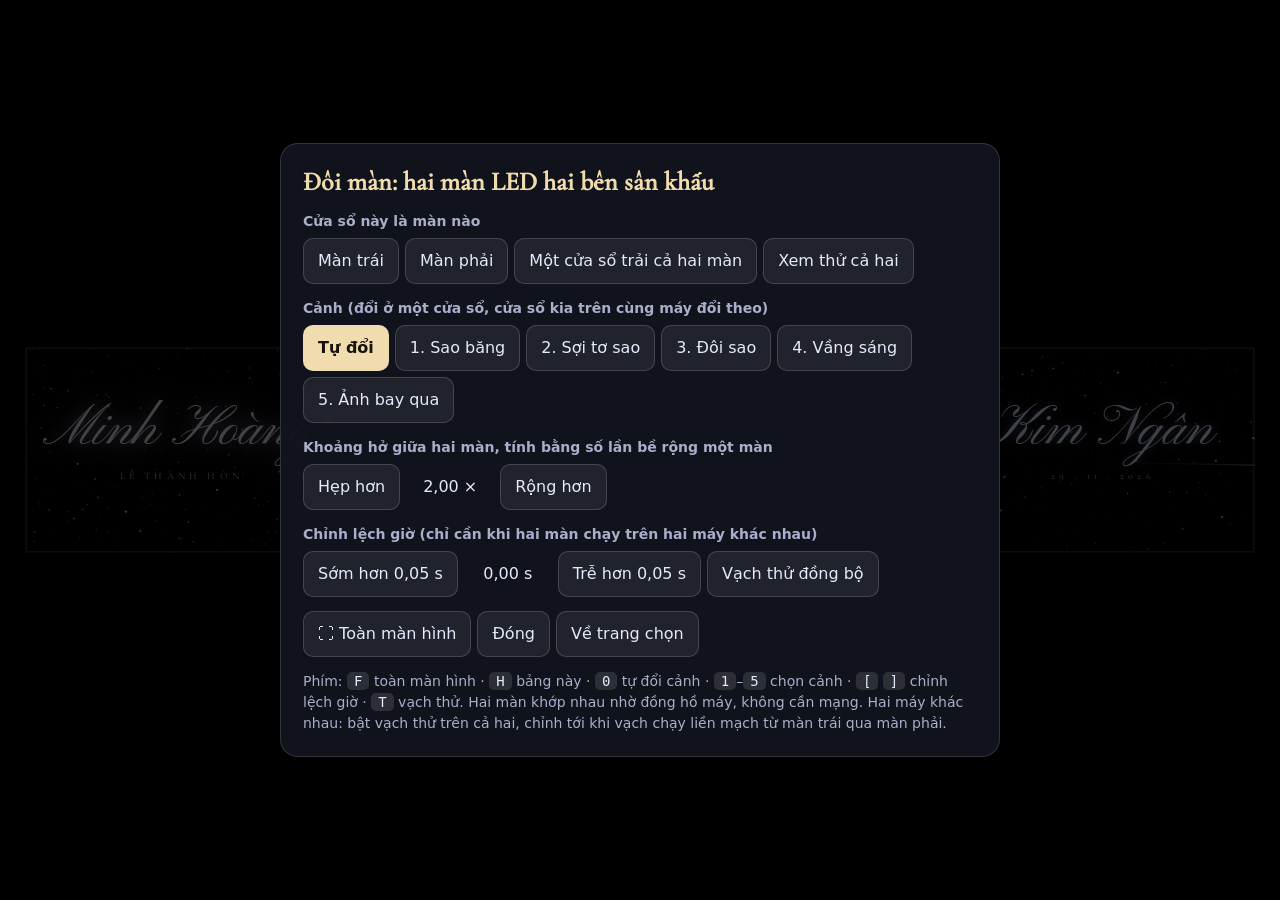
==== doi-man/index.html @ 6554399b "Đôi màn: hai màn LED hai bên sân khấu chiếu chung một trời sao (5 cảnh, khớp theo đồng hồ) Co-Author" ====
<!doctype html>
<html lang="vi">
<head>
<meta charset="utf-8">
<meta name="viewport" content="width=device-width, initial-scale=1, viewport-fit=cover">
<meta name="theme-color" content="#000000">
<meta name="robots" content="noindex, nofollow">
<title>Đôi màn · Minh Hoàng &amp; Kim Ngân</title>
<link rel="stylesheet" href="../sao-roi/fonts/fonts.css">
<style>
  * { box-sizing: border-box; margin: 0; }
  html, body { height: 100%; background: #000; overflow: hidden; }
  body { font: 16px/1.5 system-ui, "Segoe UI", sans-serif; color: #e6e9fb; }
  body.idle { cursor: none; }
  canvas { position: fixed; inset: 0; width: 100%; height: 100%; display: block; }
  #panel { position: fixed; inset: 0; display: none; place-items: center; background: rgba(0, 0, 0, .72); padding: 16px; overflow: auto; }
  body.open #panel { display: grid; }
  .sheet { width: min(720px, 100%); display: grid; gap: 14px; padding: 22px; border-radius: 18px;
    background: rgba(18, 20, 30, .96); border: 1px solid rgba(255, 255, 255, .14); }
  .sheet h1 { font: 600 26px/1.2 "Cormorant Garamond", serif; color: #f0dcae; }
  .sheet h2 { font-size: 14px; font-weight: 600; color: #a9aecb; margin-bottom: 6px; }
  .sheet p { font-size: 14px; color: #a9aecb; }
  .row { display: flex; flex-wrap: wrap; gap: 6px; align-items: center; }
  button, .row a { font: inherit; color: inherit; cursor: pointer; padding: 10px 14px; border-radius: 10px; min-height: 42px; text-decoration: none;
    background: rgba(255, 255, 255, .07); border: 1px solid rgba(255, 255, 255, .16); }
  button:hover, .row a:hover { background: rgba(255, 255, 255, .15); }
  [aria-pressed=true] { background: #f0dcae; color: #17130a; border-color: transparent; font-weight: 600; }
  kbd { padding: 1px 7px; border-radius: 5px; background: rgba(255, 255, 255, .12); color: #e6e9fb; }
  output { min-width: 5.5em; text-align: center; font-variant-numeric: tabular-nums; }
</style>
</head>
<body>
<canvas id="cv"></canvas>

<div id="panel">
  <div class="sheet">
    <h1>Đôi màn: hai màn LED hai bên sân khấu</h1>
    <div><h2>Cửa sổ này là màn nào</h2>
      <div class="row" id="roles">
        <a data-man="trai">Màn trái</a><a data-man="phai">Màn phải</a>
        <a data-man="lien" title="Một cửa sổ trải ngang qua cả hai màn LED">Một cửa sổ trải cả hai màn</a>
        <a data-man="xem">Xem thử cả hai</a>
      </div>
    </div>
    <div><h2>Cảnh (đổi ở một cửa sổ, cửa sổ kia trên cùng máy đổi theo)</h2>
      <div class="row" id="scenes"></div>
    </div>
    <div><h2>Khoảng hở giữa hai màn, tính bằng số lần bề rộng một màn</h2>
      <div class="row"><button data-ho="-0.25">Hẹp hơn</button><output id="hoOut"></output><button data-ho="0.25">Rộng hơn</button></div>
    </div>
    <div><h2>Chỉnh lệch giờ (chỉ cần khi hai màn chạy trên hai máy khác nhau)</h2>
      <div class="row"><button data-off="-50">Sớm hơn 0,05 s</button><output id="offOut"></output><button data-off="50">Trễ hơn 0,05 s</button>
        <button id="testBtn">Vạch thử đồng bộ</button></div>
    </div>
    <div class="row"><button id="fsBtn">⛶ Toàn màn hình</button><button id="closeBtn">Đóng</button><a href="../">Về trang chọn</a></div>
    <p>Phím: <kbd>F</kbd> toàn màn hình · <kbd>H</kbd> bảng này · <kbd>0</kbd> tự đổi cảnh · <kbd>1</kbd>–<kbd>5</kbd> chọn cảnh · <kbd>[</kbd> <kbd>]</kbd> chỉnh lệch giờ · <kbd>T</kbd> vạch thử.
      Hai màn khớp nhau nhờ đồng hồ máy, không cần mạng. Hai máy khác nhau: bật vạch thử trên cả hai, chỉnh tới khi vạch chạy liền mạch từ màn trái qua màn phải.</p>
  </div>
</div>

<script src="../slide-anh/photos.js"></script>
<script src="../slide-anh/skip.js"></script>
<script>
(() => {
  'use strict';
  /* Hai màn LED là hai ô cửa nhìn vào CÙNG một bầu trời. Trục ngang tính bằng bề rộng một màn:
     màn trái chiếm [0, 1], sân khấu che [1, 1 + G], màn phải chiếm [1 + G, 2 + G]. Trục dọc: [0, 1] là chiều cao màn.
     Mọi chuyển động là hàm của giờ đồng hồ (Date.now), không dùng số ngẫu nhiên: hai máy không nối mạng vẫn vẽ cùng một cảnh. */
  const q = new URLSearchParams(location.search);
  const KEY = 'doi-man-v1';
  const st = { canh: 0, off: 0, ho: 2 };
  const read = () => { try { Object.assign(st, JSON.parse(localStorage.getItem(KEY) || '{}')); } catch (e) {} };
  read();
  if (q.has('canh')) st.canh = +q.get('canh') || 0;
  if (q.has('ho')) st.ho = parseFloat(q.get('ho')) || 2;
  if (q.has('lech')) st.off = +q.get('lech') || 0;
  const save = () => { try { localStorage.setItem(KEY, JSON.stringify(st)); } catch (e) {} };
  const MAN = ['trai', 'phai', 'lien', 'xem'].includes(q.get('man')) ? q.get('man') : '';
  const N1 = q.get('ten1') || 'Minh Hoàng', N2 = q.get('ten2') || 'Kim Ngân';
  const DATE = q.get('ngay') || '29 . 11 . 2026', TITLE = q.get('tieude') || 'Lễ Thành Hôn';
  const RATIO = (() => { const m = /^(\d+(?:\.\d+)?)[x:×](\d+(?:\.\d+)?)$/.exec(q.get('ratio') || ''); return m ? m[1] / m[2] : 1.5; })();
  const SCENES = ['Sao băng', 'Sợi tơ sao', 'Đôi sao', 'Vầng sáng', 'Ảnh bay qua'];
  const TURN = 75;                                   // giây mỗi cảnh khi tự đổi

  const cv = document.getElementById('cv'), g = cv.getContext('2d');
  const TAU = Math.PI * 2, clamp = (v, a = 0, b = 1) => Math.max(a, Math.min(b, v));
  const ease = p => p * p * (3 - 2 * p);
  /** Số "ngẫu nhiên" cố định trong [0, 1) theo (n, s): mọi máy ra cùng một giá trị. */
  function h(n, s = 0) {
    let x = Math.imul((n | 0) ^ Math.imul(s + 1, 0x9E3779B1), 0x85EBCA6B);
    x ^= x >>> 13; x = Math.imul(x, 0xC2B2AE35); x ^= x >>> 16;
    return (x >>> 0) / 4294967296;
  }
  let G = st.ho, WD = 2 + G, W = 0, H = 0, vps = [], stars = [], test = q.has('thu');

  function layout() {
    G = clamp(st.ho, 0, 8); WD = 2 + G;
    const d = Math.min(devicePixelRatio || 1, 2);
    W = cv.width = Math.round(innerWidth * d); H = cv.height = Math.round(innerHeight * d);
    if (MAN === 'phai') vps = [{ wx: 1 + G, px: 0, py: 0, pw: W, ph: H }];
    else if (MAN === 'lien') vps = [{ wx: 0, px: 0, py: 0, pw: W / 2, ph: H }, { wx: 1 + G, px: W / 2, py: 0, pw: W / 2, ph: H }];
    else if (MAN === 'xem' || !MAN) {
      const pw = Math.min(W * .96 / WD, H * .8 * RATIO), ph = pw / RATIO, x0 = (W - pw * WD) / 2, py = (H - ph) / 2;
      vps = [{ wx: 0, px: x0, py, pw, ph }, { wx: 1 + G, px: x0 + (1 + G) * pw, py, pw, ph }];
    } else vps = [{ wx: 0, px: 0, py: 0, pw: W, ph: H }];
    for (const v of vps) {
      v.u = Math.min(v.pw, v.ph) / 100; v.left = v.wx === 0; v.tall = v.ph > v.pw * 1.1;
      v.x = x => v.px + (x - v.wx) * v.pw; v.y = y => v.py + y * v.ph;
      v.sees = (x, pad = .1) => x > v.wx - pad && x < v.wx + 1 + pad;
    }
    // Sao nền rải trên cả bầu trời (kể cả phần sân khấu che), chấm nhỏ sắc như vải chấm sao của rạp
    stars = Array.from({ length: Math.round(190 * WD) }, (_, i) => ({
      x: h(i, 11) * WD, y: h(i, 12), s: .16 + h(i, 13) ** 3 * .5, a: .25 + h(i, 14) * .75, tw: .3 + h(i, 15) * 1.6, ph: h(i, 16) * TAU,
      warm: h(i, 17) < .18,
    }));
  }

  /* ---------- Thành phần dùng chung ---------- */
  function sky(v, t) {
    for (const s of stars) {
      if (!v.sees(s.x, 0)) continue;
      g.globalAlpha = s.a * (.55 + .45 * Math.sin(t * s.tw + s.ph));
      g.fillStyle = s.warm ? '#ffe9bf' : '#dfe6ff';
      const r = Math.max(.6, s.s * v.u);
      g.beginPath(); g.arc(v.x(s.x), v.y(s.y), r, 0, TAU); g.fill();
    }
    g.globalAlpha = 1;
  }
  function glowDot(x, y, r, color, a = 1) {
    const gr = g.createRadialGradient(x, y, 0, x, y, r);
    gr.addColorStop(0, color); gr.addColorStop(1, 'rgba(0,0,0,0)');
    g.globalAlpha = a; g.fillStyle = gr; g.beginPath(); g.arc(x, y, r, 0, TAU); g.fill(); g.globalAlpha = 1;
  }
  /** Ngôi sao bốn cánh. */
  function spark(x, y, r, a, color = '#fff') {
    g.globalAlpha = a; g.fillStyle = color; g.beginPath();
    for (let i = 0; i < 8; i++) { const rr = i % 2 ? r * .22 : r, an = i * TAU / 8; g.lineTo(x + Math.cos(an) * rr, y + Math.sin(an) * rr); }
    g.fill(); g.globalAlpha = 1;
  }
  function heart(x, y, s, a, color) {
    g.save(); g.translate(x, y); g.scale(s, s); g.globalAlpha = a; g.fillStyle = color; g.shadowColor = color; g.shadowBlur = s * 1.2;
    g.beginPath(); g.moveTo(0, .35); g.bezierCurveTo(-1.1, -.35, -.55, -1.05, 0, -.45); g.bezierCurveTo(.55, -1.05, 1.1, -.35, 0, .35); g.fill();
    g.restore();
  }
  /** Tên trên từng màn: màn trái tên thứ nhất, màn phải tên thứ hai. glow 0..1: sáng bừng khi có thứ chạm tới. */
  function name(v, glow = 0, y = .42, k = 1) {
    const txt = v.left ? N1 : N2, cx = v.px + v.pw / 2, cy = v.y(y);
    let fs = Math.min(v.pw * .2, v.ph * .27) * k;
    g.font = `400 ${fs}px "Pinyon Script", cursive`;
    const mw = g.measureText(txt).width;
    if (mw > v.pw * .88) { fs *= v.pw * .88 / mw; g.font = `400 ${fs}px "Pinyon Script", cursive`; }
    g.textAlign = 'center'; g.textBaseline = 'middle';
    g.shadowColor = `rgba(${150 + 90 * glow},${170 + 50 * glow},255,${.55 + .45 * glow})`; g.shadowBlur = fs * (.16 + .5 * glow);
    g.fillStyle = `rgb(${230 + 25 * glow},${233 + 10 * glow},${251 - 40 * glow})`;
    g.fillText(txt, cx, cy);
    if (glow > .05) { g.globalAlpha = glow * .7; g.fillText(txt, cx, cy); g.globalAlpha = 1; }
    g.shadowBlur = 0;
    const fs2 = Math.max(10, fs * .17);
    g.font = `500 ${fs2}px "Cormorant Garamond", serif`;
    if ('letterSpacing' in g) g.letterSpacing = `${fs2 * .42}px`;
    g.fillStyle = 'rgba(169,174,203,.9)';
    g.fillText(v.left ? TITLE.toUpperCase() : DATE, cx + fs2 * .21, cy + fs * .78);
    if ('letterSpacing' in g) g.letterSpacing = '0px';
  }
  const nameX = v => v.wx + .5;

  /* ---------- Cảnh 1. Sao băng bay từ màn này, qua sau sân khấu, sang màn kia ---------- */
  function comets(v, t) {
    const P = 2.4, k0 = Math.floor(t / P);
    let glow = 0;
    for (let k = k0 - 6; k <= k0; k++) {
      const big = ((k % 5) + 5) % 5 === 0, dir = big ? (((k / 5) | 0) % 2 ? -1 : 1) : (h(k, 1) < .5 ? 1 : -1);
      const sp = big ? .5 : .75 + h(k, 2) * .6, dt = t - (k * P + h(k, 3) * P * .7);
      if (dt < 0) continue;
      const len = big ? 1.05 : .3 + h(k, 6) * .35, slope = big ? .05 : (h(k, 5) - .25) * .16;
      const hx = (dir > 0 ? -.2 : WD + .2) + dir * sp * dt, hy = (big ? .14 + h(k, 4) * .12 : .04 + h(k, 4) * .7) + slope * sp * dt;
      const tx = hx - dir * len, ty = hy - slope * len;
      if (big) glow = Math.max(glow, Math.exp(-(((hx - nameX(v)) / .5) ** 2)));
      if (!v.sees(hx, len + .1)) continue;
      const X = v.x(hx), Y = v.y(hy), TX = v.x(tx), TY = v.y(ty);
      const gr = g.createLinearGradient(TX, TY, X, Y);
      gr.addColorStop(0, 'rgba(160,180,255,0)'); gr.addColorStop(.7, big ? 'rgba(255,225,170,.45)' : 'rgba(200,215,255,.4)'); gr.addColorStop(1, '#fff');
      g.strokeStyle = gr; g.lineWidth = v.u * (big ? 1 : .32); g.lineCap = 'round';
      g.beginPath(); g.moveTo(TX, TY); g.lineTo(X, Y); g.stroke();
      glowDot(X, Y, v.u * (big ? 7 : 2), big ? 'rgba(255,236,196,.9)' : 'rgba(220,230,255,.9)');
      if (big) for (let j = 1; j < 26; j++) {             // bụi sao rơi lại sau đuôi
        const f = j / 26, jx = hx - dir * len * f * 1.25, jy = hy - slope * len * f + (h(k * 64 + j, 7) - .5) * .09 * f + .05 * f * f;
        if (v.sees(jx, 0)) spark(v.x(jx), v.y(jy), v.u * (.5 + h(k * 64 + j, 8) * 1.1), (1 - f) * (.5 + .5 * Math.sin(t * 8 + j * 1.7)), j % 3 ? '#fff' : '#ffe3a8');
      }
    }
    name(v, glow);
  }

  /* ---------- Cảnh 2. Sợi tơ sao nối hai cái tên, trái tim chạy qua lại trên sợi tơ ---------- */
  function thread(v, t) {
    const A = .5, B = WD - .5, P = 1.5, T = 5.6, k0 = Math.floor(t / P);
    const fy = x => { const e = Math.sin(Math.PI * clamp((x - A) / (B - A))); return .72 + e * (.07 * Math.sin(x * 2.3 + t * .7) + .035 * Math.sin(x * 5.1 - t * 1.1)); };
    const a = Math.max(A, v.wx - .02), b = Math.min(B, v.wx + 1.02);
    for (const [lw, col] of [[2.6, 'rgba(255,170,190,.10)'], [1.1, 'rgba(255,200,170,.28)'], [.28, 'rgba(255,240,220,.95)']]) {
      g.strokeStyle = col; g.lineWidth = v.u * lw; g.lineCap = 'round'; g.beginPath();
      for (let i = 0; i <= 48; i++) { const x = a + (b - a) * i / 48; g.lineTo(v.x(x), v.y(fy(x))); }
      g.stroke();
    }
    for (let i = 0; i < 26; i++) {                         // hạt sao lấp lánh dọc sợi tơ
      const x = A + (B - A) * ((h(i, 21) + t * .012) % 1);
      if (v.sees(x, 0)) spark(v.x(x), v.y(fy(x)), v.u * (.5 + h(i, 22) * .9), .35 + .45 * Math.sin(t * (1.5 + h(i, 23) * 3) + i));
    }
    let glow = 0;
    for (let k = k0 - 5; k <= k0; k++) {
      const p = (t - k * P) / T, toRight = ((k % 2) + 2) % 2 === 0;
      const end = toRight ? B : A, mine = Math.abs(end - nameX(v)) < .01;
      if (p >= 1) {                                         // tới nơi: vỡ thành vòng sáng, tên bừng lên
        const d = (p - 1) * T;
        if (mine) glow = Math.max(glow, Math.exp(-d * 2.2));
        if (d < 1.1 && v.sees(end)) {
          g.strokeStyle = `rgba(255,205,190,${(1 - d / 1.1) * .7})`; g.lineWidth = v.u * .4;
          g.beginPath(); g.arc(v.x(end), v.y(fy(end)), v.u * (2 + d * 16), 0, TAU); g.stroke();
          for (let j = 0; j < 8; j++) { const an = j * TAU / 8 + k; heart(v.x(end) + Math.cos(an) * v.u * d * 14, v.y(fy(end)) + Math.sin(an) * v.u * d * 14 - v.u * d * d * 5, v.u * 1.1, 1 - d / 1.1, '#ffc2cc'); }
        }
        continue;
      }
      const e = ease(clamp(p)), x = toRight ? A + (B - A) * e : B - (B - A) * e;
      if (!v.sees(x)) continue;
      const X = v.x(x), Y = v.y(fy(x)) - v.u * 1.2;
      glowDot(X, Y, v.u * 5, toRight ? 'rgba(255,190,200,.55)' : 'rgba(255,225,170,.55)');
      heart(X, Y, v.u * (2 + .25 * Math.sin(t * 6 + k)), 1, toRight ? '#ffb3c1' : '#ffe0a3');
    }
    for (const x of [A, B]) if (v.sees(x)) glowDot(v.x(x), v.y(.72), v.u * 2.4, 'rgba(255,235,210,.9)');
    name(v, glow, .4);
  }

  /* ---------- Cảnh 3. Đôi sao quấn quýt bay qua lại giữa hai màn, kéo theo bụi sao ---------- */
  function pair(v, t) {
    const om = .21, pos = (tt, j) => [
      WD / 2 + (WD / 2 - .2) * Math.sin(om * tt) + .09 * Math.cos(tt * 1.9 + j * Math.PI),
      .46 + .24 * Math.sin(om * 2.6 * tt) + .07 * Math.sin(tt * 1.9 + j * Math.PI),
    ];
    for (let i = 0; i < 46; i++) {                          // đom đóm trôi lơ lửng
      const x = (h(i, 31) * WD + t * (.01 + h(i, 32) * .03)) % WD, y = (h(i, 33) + .04 * Math.sin(t * (.3 + h(i, 34)) + i) + 1) % 1;
      if (v.sees(x, 0)) glowDot(v.x(x), v.y(y), v.u * (1 + h(i, 35) * 1.6), 'rgba(255,224,150,.8)', clamp(.5 + .5 * Math.sin(t * (.6 + h(i, 36) * 1.4) + i * 2.1)));
    }
    let glow = 0;
    for (let j = 0; j < 2; j++) {
      const step = .055, q0 = Math.floor(t / step), col = j ? '#cfe0ff' : '#ffe3a8';
      for (let s = 60; s >= 1; s--) {                       // vệt bụi sao: vị trí cũ của ngôi sao, rơi dần xuống
        const n = q0 - s, age = t - n * step, f = age / (60 * step), [x, y] = pos(n * step, j);
        const jx = x + (h(n, 41 + j) - .5) * .05 * f, jy = y + (h(n, 43 + j) - .5) * .07 * f + .1 * f * f;
        if (v.sees(jx, 0)) spark(v.x(jx), v.y(jy), v.u * (.4 + h(n, 45 + j) * 1.3) * (1 - f * .5), (1 - f) * (.45 + .55 * Math.sin(age * 9 + n)), col);
      }
      const [x, y] = pos(t, j);
      glow = Math.max(glow, Math.exp(-(((x - nameX(v)) / .32) ** 2 + ((y - .42) / .3) ** 2)));
      if (!v.sees(x, .2)) continue;
      glowDot(v.x(x), v.y(y), v.u * 9, j ? 'rgba(170,195,255,.6)' : 'rgba(255,220,150,.6)');
      g.save(); g.translate(v.x(x), v.y(y)); g.rotate(t * .8 + j); spark(0, 0, v.u * (3.4 + .5 * Math.sin(t * 5 + j)), 1, '#fff'); g.restore();
    }
    name(v, glow);
  }

  /* ---------- Cảnh 4. Vầng sáng lan từ giữa sân khấu (chỗ cô dâu chú rể đứng) ra hai màn ---------- */
  function rings(v, t) {
    const B = 1.5, k0 = Math.floor(t / B), cx = v.x(WD / 2), cy = v.y(.9);
    const dName = Math.hypot((WD / 2 - nameX(v)) * v.pw, (.9 - .42) * v.ph);
    let glow = 0;
    for (let k = k0 - 8; k <= k0; k++) {
      const age = t - k * B, r = age * .4 * v.pw, a = clamp(1 - age / 10) * .55;
      glow = Math.max(glow, Math.exp(-(((r - dName) / (.1 * v.pw)) ** 2)) * a * 1.8);
      if (r > Math.hypot(v.pw * (WD / 2 + .1), v.ph) || a <= 0) continue;
      g.strokeStyle = `rgba(255,226,170,${a})`; g.lineWidth = v.u * (.35 + (k % 3 === 0 ? .5 : 0));
      g.beginPath(); g.arc(cx, cy, r, 0, TAU); g.stroke();
      g.strokeStyle = `rgba(255,226,170,${a * .22})`; g.lineWidth = v.u * 3;
      g.beginPath(); g.arc(cx, cy, r, 0, TAU); g.stroke();
    }
    for (let i = 0; i < 70; i++) {                          // bụi vàng bay lên
      const x = h(i, 51) * WD + .03 * Math.sin(t * .5 + i), y = 1.1 - ((h(i, 52) + t * (.02 + h(i, 53) * .04)) % 1.2);
      if (v.sees(x, 0)) spark(v.x(x), v.y(y), v.u * (.4 + h(i, 54)), clamp(y * 1.4) * (.3 + .5 * Math.sin(t * (1 + h(i, 55) * 3) + i)), '#ffe3a8');
    }
    name(v, clamp(glow));
  }

  /* ---------- Cảnh 5. Ảnh cưới hiện ở một màn rồi bay qua sân khấu, đáp xuống màn kia ---------- */
  const skip = new Set(window.SKIP || []);
  const PH = (window.PHOTOS || []).filter(p => !skip.has(p.f));
  const STEP = [37, 41, 43, 47].find(s => PH.length % s) || 1, imgs = new Map();
  const photo = k => PH[((k * STEP) % PH.length + PH.length) % PH.length];
  function img(p) {
    let i = imgs.get(p.f);
    if (!i) { i = new Image(); i.decoding = 'async'; i.src = `../slide-anh/photos/s/${encodeURIComponent(p.f)}`; imgs.set(p.f, i); if (imgs.size > 40) imgs.delete(imgs.keys().next().value); }
    return i;
  }
  function fly(v, t) {
    name(v, 0, v.tall ? .9 : .84, v.tall ? .5 : .4);
    if (!PH.length) return;
    const P = 5, A1 = .9, A2 = 2.4, A3 = 4.6, k0 = Math.floor(t / P), spots = v.tall ? [.17, .41, .65] : [.2, .5, .8];
    img(photo(k0 + 1)); img(photo(k0 + 2));
    const size = v.tall ? Math.min(v.ph * .2, v.pw * .56) : Math.min(v.ph * .46, v.pw * .26);
    for (let k = k0 - 7; k <= k0; k++) {
      const p = photo(k), dt = t - k * P, src = ((k % 2) + 2) % 2, base = s => s ? 1 + G : 0, m = ((Math.floor(k / 2) % 3) + 3) % 3;
      const sx = base(src) + .5, sy = v.tall ? .41 : .4;
      const lx = base(1 - src) + (v.tall ? .5 + (h(k, 61) - .5) * .25 : spots[m]), ly = v.tall ? spots[m] : .38 + (h(k, 61) - .5) * .1;
      const lr = (h(k, 62) - .5) * .4, gone = 6 * P + A3 - dt;
      let x = sx, y = sy, s = 1.25, r = (h(k, 63) - .5) * .08, a = 1;
      if (dt < A1) { const e = ease(dt / A1); s = 1.25 * (.7 + .3 * e); a = e; y = sy + (1 - e) * .08; }
      else if (dt < A2) y = sy + .012 * Math.sin((dt - A1) * 2);
      else if (dt < A3) { const e = ease((dt - A2) / (A3 - A2)); x = sx + (lx - sx) * e; y = sy + (ly - sy) * e - .2 * Math.sin(Math.PI * e); s = 1.25 - .25 * e; r += (lr - r) * e + Math.sin(Math.PI * e) * .5 * (src ? -1 : 1); }
      else { x = lx; y = ly; s = 1; r = lr; a = clamp(gone); if (gone <= 0) continue; }
      if (!v.sees(x, .6)) continue;
      const w = size * s * Math.sqrt(p.a), hh = size * s / Math.sqrt(p.a), pad = size * s * .04, im = img(p);
      g.save(); g.translate(v.x(x), v.y(y)); g.rotate(r); g.globalAlpha = a;
      g.shadowColor = 'rgba(160,180,255,.45)'; g.shadowBlur = size * .12;
      g.fillStyle = '#f7f2e8'; g.fillRect(-w / 2 - pad, -hh / 2 - pad, w + pad * 2, hh + pad * 4.2);
      g.shadowBlur = 0;
      if (im.complete && im.naturalWidth) g.drawImage(im, -w / 2, -hh / 2, w, hh);
      else { g.fillStyle = p.c || '#333'; g.fillRect(-w / 2, -hh / 2, w, hh); }
      g.restore();
      if (dt > A2 && dt < A3) for (let j = 1; j < 14; j++) {  // vệt sao theo tấm ảnh đang bay
        const e = ease(clamp((dt - j * .07 - A2) / (A3 - A2))), jx = sx + (lx - sx) * e, jy = sy + (ly - sy) * e - .2 * Math.sin(Math.PI * e) + (h(k * 32 + j, 64) - .5) * .12;
        if (v.sees(jx, 0)) spark(v.x(jx), v.y(jy), v.u * (.8 + h(k * 32 + j, 65)), (1 - j / 14) * .8, '#ffe3a8');
      }
    }
  }

  const DRAW = [comets, thread, pair, rings, fly];

  /* ---------- Vòng vẽ ---------- */
  function frame() {
    requestAnimationFrame(frame);
    const t = (Date.now() + st.off) / 1000;
    g.setTransform(1, 0, 0, 1, 0, 0); g.globalAlpha = 1; g.fillStyle = '#000'; g.fillRect(0, 0, W, H);
    const auto = !(st.canh >= 1 && st.canh <= DRAW.length), tm = t % TURN;
    const idx = auto ? Math.floor(t / TURN) % DRAW.length : st.canh - 1, fade = auto ? clamp(Math.min(tm, TURN - tm) / 1.6) : 1;
    for (const v of vps) {
      g.save(); g.beginPath(); g.rect(v.px, v.py, v.pw, v.ph); g.clip();
      sky(v, t);
      DRAW[idx](v, t);
      if (fade < 1) { g.globalAlpha = 1 - fade; g.fillStyle = '#000'; g.fillRect(v.px, v.py, v.pw, v.ph); sky(v, t); g.globalAlpha = 1; }
      if (test) {                                           // vạch thử: chạy đều qua cả bầu trời, 4 giây một vòng
        const x = ((t % 4) / 4) * WD;
        if (v.sees(x, 0)) { g.fillStyle = '#fff'; g.fillRect(v.x(x) - v.u * .4, v.py, v.u * .8, v.ph); }
        g.fillStyle = '#f0dcae'; g.font = `600 ${v.u * 12}px system-ui`; g.textAlign = 'center'; g.textBaseline = 'top';
        g.fillText(String(Math.floor(t) % 60).padStart(2, '0'), v.px + v.pw / 2, v.py + v.u * 3);
      }
      g.restore();
    }
    if (MAN === 'xem' || !MAN) {                            // xem thử: vẽ khung hai màn và sân khấu ở giữa
      const [a, b] = vps;
      g.strokeStyle = 'rgba(255,255,255,.28)'; g.lineWidth = 1;
      for (const v of vps) g.strokeRect(v.px + .5, v.py + .5, v.pw - 1, v.ph - 1);
      g.fillStyle = 'rgba(255,255,255,.05)'; g.fillRect(a.px + a.pw, a.py + a.ph * .78, b.px - a.px - a.pw, a.ph * .22);
      g.fillStyle = 'rgba(255,255,255,.4)'; g.font = `${Math.max(12, a.u * 5)}px system-ui`; g.textAlign = 'center'; g.textBaseline = 'middle';
      g.fillText('Sân khấu', (a.px + a.pw + b.px) / 2, a.py + a.ph * .89);
      g.textBaseline = 'bottom'; g.fillText(`${SCENES[idx]}${auto ? ' (tự đổi)' : ''}`, W / 2, a.py - a.u * 4);
    }
  }

  /* ---------- Bảng điều khiển ---------- */
  const $ = s => document.querySelector(s);
  function sync() {
    for (const a of document.querySelectorAll('#roles a')) {
      const u = new URLSearchParams(location.search); u.set('man', a.dataset.man);
      a.href = '?' + u; a.setAttribute('aria-pressed', a.dataset.man === MAN);
    }
    for (const b of document.querySelectorAll('#scenes button')) b.setAttribute('aria-pressed', +b.dataset.canh === (st.canh >= 1 && st.canh <= DRAW.length ? st.canh : 0));
    $('#hoOut').textContent = st.ho.toFixed(2).replace('.', ',') + ' ×';
    $('#offOut').textContent = (st.off > 0 ? '+' : '') + (st.off / 1000).toFixed(2).replace('.', ',') + ' s';
    $('#testBtn').setAttribute('aria-pressed', test);
  }
  const setScene = n => { st.canh = n; save(); sync(); };
  const nudge = ms => { st.off += ms; save(); sync(); };
  const fullscreen = () => document.fullscreenElement ? document.exitFullscreen() : document.documentElement.requestFullscreen().catch(() => {});
  ['Tự đổi', ...SCENES].forEach((n, i) => {
    const b = document.createElement('button'); b.dataset.canh = i; b.textContent = i ? `${i}. ${n}` : n;
    b.onclick = () => setScene(i); $('#scenes').appendChild(b);
  });
  for (const b of document.querySelectorAll('[data-ho]')) b.onclick = () => { st.ho = clamp(st.ho + +b.dataset.ho, 0, 8); save(); layout(); sync(); };
  for (const b of document.querySelectorAll('[data-off]')) b.onclick = () => nudge(+b.dataset.off);
  $('#testBtn').onclick = () => { test = !test; sync(); };
  $('#fsBtn').onclick = () => { document.body.classList.remove('open'); fullscreen(); };
  $('#closeBtn').onclick = () => document.body.classList.remove('open');
  $('#panel').addEventListener('pointerdown', e => { if (e.target.id === 'panel') document.body.classList.remove('open'); });
  cv.addEventListener('dblclick', fullscreen);
  cv.addEventListener('click', () => { if (matchMedia('(pointer: coarse)').matches) document.body.classList.add('open'); });
  addEventListener('keydown', e => {
    if (e.ctrlKey || e.metaKey || e.altKey) return;
    const k = e.key.toLowerCase();
    if (k === 'f') fullscreen();
    else if (k === 'h') document.body.classList.toggle('open');
    else if (k === 'escape') document.body.classList.remove('open');
    else if (k === 't') { test = !test; sync(); }
    else if (k === '[') nudge(-50);
    else if (k === ']') nudge(50);
    else if (/^[0-5]$/.test(k)) setScene(+k);
  });
  // Cửa sổ khác trên cùng máy đổi cảnh hay chỉnh giờ: đổi theo
  addEventListener('storage', e => { if (e.key === KEY) { read(); layout(); sync(); } });
  addEventListener('resize', layout);
  let idle;
  const wake = () => { document.body.classList.remove('idle'); clearTimeout(idle); idle = setTimeout(() => document.body.classList.add('idle'), 3000); };
  addEventListener('pointermove', wake); wake();
  let lock;
  const awake = async () => { try { if (!lock || lock.released) lock = await navigator.wakeLock?.request('screen'); } catch (e) {} };
  document.addEventListener('visibilitychange', () => { if (!document.hidden) awake(); });
  addEventListener('pointerdown', awake, { once: true }); awake();

  layout(); sync();
  if (!MAN) document.body.classList.add('open');           // chưa chọn màn: mở bảng để chọn
  Promise.all([document.fonts.load('40px "Pinyon Script"', N1 + N2), document.fonts.load('500 20px "Cormorant Garamond"', TITLE)])
    .catch(() => {}).then(() => requestAnimationFrame(frame));
})();
</script>
<script src="../offline.js"></script>
</body>
</html>
---- sao-roi/fonts/fonts.css ----
@font-face {
  font-family: 'Cormorant Garamond';
  font-style: italic;
  font-weight: 500;
  font-display: block;
  src: url(CormorantGaramond-italic-vietnamese.woff2) format('woff2');
  unicode-range: U+0102-0103, U+0110-0111, U+0128-0129, U+0168-0169, U+01A0-01A1, U+01AF-01B0, U+0300-0301, U+0303-0304, U+0308-0309, U+0323, U+0329, U+1EA0-1EF9, U+20AB;
}
@font-face {
  font-family: 'Cormorant Garamond';
  font-style: italic;
  font-weight: 500;
  font-display: block;
  src: url(CormorantGaramond-italic-latin-ext.woff2) format('woff2');
  unicode-range: U+0100-02BA, U+02BD-02C5, U+02C7-02CC, U+02CE-02D7, U+02DD-02FF, U+0304, U+0308, U+0329, U+1D00-1DBF, U+1E00-1E9F, U+1EF2-1EFF, U+2020, U+20A0-20AB, U+20AD-20C4, U+2113, U+2C60-2C7F, U+A720-A7FF;
}
@font-face {
  font-family: 'Cormorant Garamond';
  font-style: italic;
  font-weight: 500;
  font-display: block;
  src: url(CormorantGaramond-italic-latin.woff2) format('woff2');
  unicode-range: U+0000-00FF, U+0131, U+0152-0153, U+02BB-02BC, U+02C6, U+02DA, U+02DC, U+0304, U+0308, U+0329, U+2000-206F, U+20AC, U+2122, U+2191, U+2193, U+2212, U+2215, U+FEFF, U+FFFD;
}
@font-face {
  font-family: 'Cormorant Garamond';
  font-style: normal;
  font-weight: 500;
  font-display: block;
  src: url(CormorantGaramond-normal-vietnamese.woff2) format('woff2');
  unicode-range: U+0102-0103, U+0110-0111, U+0128-0129, U+0168-0169, U+01A0-01A1, U+01AF-01B0, U+0300-0301, U+0303-0304, U+0308-0309, U+0323, U+0329, U+1EA0-1EF9, U+20AB;
}
@font-face {
  font-family: 'Cormorant Garamond';
  font-style: normal;
  font-weight: 500;
  font-display: block;
  src: url(CormorantGaramond-normal-latin-ext.woff2) format('woff2');
  unicode-range: U+0100-02BA, U+02BD-02C5, U+02C7-02CC, U+02CE-02D7, U+02DD-02FF, U+0304, U+0308, U+0329, U+1D00-1DBF, U+1E00-1E9F, U+1EF2-1EFF, U+2020, U+20A0-20AB, U+20AD-20C4, U+2113, U+2C60-2C7F, U+A720-A7FF;
}
@font-face {
  font-family: 'Cormorant Garamond';
  font-style: normal;
  font-weight: 500;
  font-display: block;
  src: url(CormorantGaramond-normal-latin.woff2) format('woff2');
  unicode-range: U+0000-00FF, U+0131, U+0152-0153, U+02BB-02BC, U+02C6, U+02DA, U+02DC, U+0304, U+0308, U+0329, U+2000-206F, U+20AC, U+2122, U+2191, U+2193, U+2212, U+2215, U+FEFF, U+FFFD;
}
@font-face {
  font-family: 'Pinyon Script';
  font-style: normal;
  font-weight: 400;
  font-display: block;
  src: url(PinyonScript-normal-vietnamese.woff2) format('woff2');
  unicode-range: U+0102-0103, U+0110-0111, U+0128-0129, U+0168-0169, U+01A0-01A1, U+01AF-01B0, U+0300-0301, U+0303-0304, U+0308-0309, U+0323, U+0329, U+1EA0-1EF9, U+20AB;
}
@font-face {
  font-family: 'Pinyon Script';
  font-style: normal;
  font-weight: 400;
  font-display: block;
  src: url(PinyonScript-normal-latin-ext.woff2) format('woff2');
  unicode-range: U+0100-02BA, U+02BD-02C5, U+02C7-02CC, U+02CE-02D7, U+02DD-02FF, U+0304, U+0308, U+0329, U+1D00-1DBF, U+1E00-1E9F, U+1EF2-1EFF, U+2020, U+20A0-20AB, U+20AD-20C4, U+2113, U+2C60-2C7F, U+A720-A7FF;
}
@font-face {
  font-family: 'Pinyon Script';
  font-style: normal;
  font-weight: 400;
  font-display: block;
  src: url(PinyonScript-normal-latin.woff2) format('woff2');
  unicode-range: U+0000-00FF, U+0131, U+0152-0153, U+02BB-02BC, U+02C6, U+02DA, U+02DC, U+0304, U+0308, U+0329, U+2000-206F, U+20AC, U+2122, U+2191, U+2193, U+2212, U+2215, U+FEFF, U+FFFD;
}
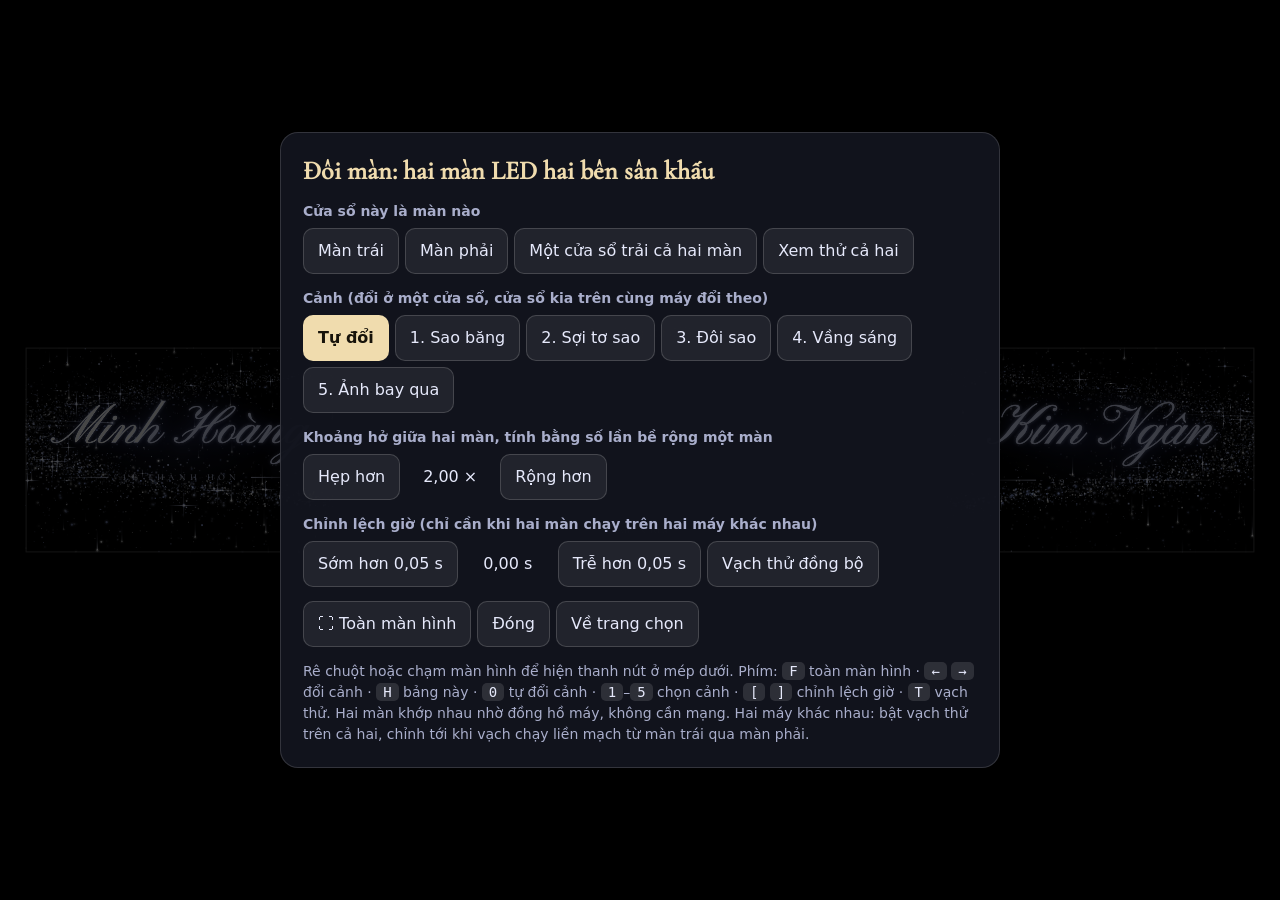
==== commit 75dd50cd: "Đôi màn: các lớp hiệu ứng của màn sao rơi, vành bụi sao ôm hai màn, thanh nút cài đặt và về trang ch" ====
--- a/doi-man/index.html
+++ b/doi-man/index.html
@@ -13,6 +13,13 @@
   body { font: 16px/1.5 system-ui, "Segoe UI", sans-serif; color: #e6e9fb; }
   body.idle { cursor: none; }
   canvas { position: fixed; inset: 0; width: 100%; height: 100%; display: block; }
+  #bar { position: fixed; left: 50%; bottom: max(14px, env(safe-area-inset-bottom)); transform: translateX(-50%); display: flex; gap: 6px; padding: 6px;
+    border-radius: 14px; background: rgba(18, 20, 30, .9); border: 1px solid rgba(255, 255, 255, .14); transition: opacity .4s; max-width: calc(100% - 16px); }
+  #bar > * { white-space: nowrap; }
+  #bar b { color: #f0dcae; font-weight: 600; margin-left: 4px; }
+  body.idle #bar { opacity: 0; pointer-events: none; }
+  body.open #bar { display: none; }
+  @media (max-width: 640px) { #bar { flex-wrap: wrap; justify-content: center; width: calc(100% - 16px); } body #bar > a, body #bar > button { padding: 8px 10px; font-size: 13px; } }
   #panel { position: fixed; inset: 0; display: none; place-items: center; background: rgba(0, 0, 0, .72); padding: 16px; overflow: auto; }
   body.open #panel { display: grid; }
   .sheet { width: min(720px, 100%); display: grid; gap: 14px; padding: 22px; border-radius: 18px;
@@ -21,9 +28,9 @@
   .sheet h2 { font-size: 14px; font-weight: 600; color: #a9aecb; margin-bottom: 6px; }
   .sheet p { font-size: 14px; color: #a9aecb; }
   .row { display: flex; flex-wrap: wrap; gap: 6px; align-items: center; }
-  button, .row a { font: inherit; color: inherit; cursor: pointer; padding: 10px 14px; border-radius: 10px; min-height: 42px; text-decoration: none;
+  button, .row a, #bar a { font: inherit; color: inherit; cursor: pointer; padding: 10px 14px; border-radius: 10px; min-height: 42px; text-decoration: none;
     background: rgba(255, 255, 255, .07); border: 1px solid rgba(255, 255, 255, .16); }
-  button:hover, .row a:hover { background: rgba(255, 255, 255, .15); }
+  button:hover, .row a:hover, #bar a:hover { background: rgba(255, 255, 255, .15); }
   [aria-pressed=true] { background: #f0dcae; color: #17130a; border-color: transparent; font-weight: 600; }
   kbd { padding: 1px 7px; border-radius: 5px; background: rgba(255, 255, 255, .12); color: #e6e9fb; }
   output { min-width: 5.5em; text-align: center; font-variant-numeric: tabular-nums; }
@@ -31,6 +38,15 @@
 </head>
 <body>
 <canvas id="cv"></canvas>
+
+<div id="bar">
+  <a href="../">← Trang chọn</a>
+  <button id="barSet">⚙ Cài đặt</button>
+  <button id="barPrev" title="Cảnh trước">◀</button>
+  <button id="barScene" title="Bấm để mở cài đặt">Cảnh <b></b></button>
+  <button id="barNext" title="Cảnh kế">▶</button>
+  <button id="barFs">⛶ Toàn màn hình</button>
+</div>
 
 <div id="panel">
   <div class="sheet">
@@ -53,7 +69,7 @@
         <button id="testBtn">Vạch thử đồng bộ</button></div>
     </div>
     <div class="row"><button id="fsBtn">⛶ Toàn màn hình</button><button id="closeBtn">Đóng</button><a href="../">Về trang chọn</a></div>
-    <p>Phím: <kbd>F</kbd> toàn màn hình · <kbd>H</kbd> bảng này · <kbd>0</kbd> tự đổi cảnh · <kbd>1</kbd>–<kbd>5</kbd> chọn cảnh · <kbd>[</kbd> <kbd>]</kbd> chỉnh lệch giờ · <kbd>T</kbd> vạch thử.
+    <p>Rê chuột hoặc chạm màn hình để hiện thanh nút ở mép dưới. Phím: <kbd>F</kbd> toàn màn hình · <kbd>←</kbd> <kbd>→</kbd> đổi cảnh · <kbd>H</kbd> bảng này · <kbd>0</kbd> tự đổi cảnh · <kbd>1</kbd>–<kbd>5</kbd> chọn cảnh · <kbd>[</kbd> <kbd>]</kbd> chỉnh lệch giờ · <kbd>T</kbd> vạch thử.
       Hai màn khớp nhau nhờ đồng hồ máy, không cần mạng. Hai máy khác nhau: bật vạch thử trên cả hai, chỉnh tới khi vạch chạy liền mạch từ màn trái qua màn phải.</p>
   </div>
 </div>
@@ -91,7 +107,8 @@
     x ^= x >>> 13; x = Math.imul(x, 0xC2B2AE35); x ^= x >>> 16;
     return (x >>> 0) / 4294967296;
   }
-  let G = st.ho, WD = 2 + G, W = 0, H = 0, vps = [], stars = [], test = q.has('thu');
+  let G = st.ho, WD = 2 + G, W = 0, H = 0, vps = [], test = q.has('thu');
+  let field = [], ring = [], fall = [], glit = [], bok = [], ringCos, ringSin, SHEEN = 0;
 
   function layout() {
     G = clamp(st.ho, 0, 8); WD = 2 + G;
@@ -108,21 +125,105 @@
       v.x = x => v.px + (x - v.wx) * v.pw; v.y = y => v.py + y * v.ph;
       v.sees = (x, pad = .1) => x > v.wx - pad && x < v.wx + 1 + pad;
     }
-    // Sao nền rải trên cả bầu trời (kể cả phần sân khấu che), chấm nhỏ sắc như vải chấm sao của rạp
-    stars = Array.from({ length: Math.round(190 * WD) }, (_, i) => ({
-      x: h(i, 11) * WD, y: h(i, 12), s: .16 + h(i, 13) ** 3 * .5, a: .25 + h(i, 14) * .75, tw: .3 + h(i, 15) * 1.6, ph: h(i, 16) * TAU,
-      warm: h(i, 17) < .18,
+    // Các lớp hạt của màn sao rơi, rải trên CẢ bầu trời (kể cả phần sân khấu che) để hai màn liền mạch
+    const gauss = (i, s) => Math.sqrt(-2 * Math.log(h(i, s) || 1e-6)) * Math.cos(TAU * h(i, s + 1));
+    field = Array.from({ length: Math.round(520 * WD) }, (_, i) => ({
+      x: h(i, 11) * WD, y: h(i, 12), s: .6 + h(i, 13) ** 4 * 1.8, al: .15 + h(i, 14) * .6, tw: .3 + h(i, 15) * 1.5, ph: h(i, 16) * TAU, tint: (h(i, 17) * 3) | 0,
     }));
-  }
-
-  /* ---------- Thành phần dùng chung ---------- */
-  function sky(v, t) {
-    for (const s of stars) {
+    // Vành bụi sao: MỘT vành lớn ôm cả hai màn, tâm ở giữa sân khấu; sao chảy từ màn này qua sau sân khấu sang màn kia
+    ring = Array.from({ length: Math.round(3200 * WD) }, (_, i) => {
+      const wide = h(i, 71) < .32, gs = gauss(i, 72), r = 1 + (gs > 0 ? gs * (wide ? .2 : .06) : gs * (wide ? .1 : .045));
+      return {
+        a: h(i, 74) * TAU, r, hh: gauss(i, 75) * (wide ? .03 : .014), w: (TAU / 240) * (.75 + .5 * h(i, 77)) / Math.pow(Math.max(r, .6), 1.5),
+        s: 1 + h(i, 78) ** 2.6 * 2.2, al: .45 + .55 * h(i, 79), ph: h(i, 80) * TAU, tw: .5 + h(i, 81) * 1.9, flare: h(i, 82) < .05, tint: (h(i, 83) * 3) | 0,
+      };
+    });
+    ringCos = new Float32Array(ring.length); ringSin = new Float32Array(ring.length);
+    fall = Array.from({ length: Math.round(70 * WD) }, (_, i) => {
+      const z = h(i, 91);
+      return { x: h(i, 92) * WD, y: h(i, 93), v: .05 + z * .19 + h(i, 94) * .02, len: .022 + z * .085, w: 1.1 + z * 1.5, al: .22 + z * .6, ph: h(i, 95) * TAU };
+    });
+    glit = Array.from({ length: Math.round(130 * WD) }, (_, i) => ({
+      x: h(i, 101) * WD, y: h(i, 102), v: .008 + h(i, 103) * .027, sw: .004 + h(i, 104) * .012, sf: .2 + h(i, 105) * .5, ph: h(i, 106) * TAU,
+      tw: 1 + h(i, 107) * 2.5, s: 1 + h(i, 108) * 1.4, al: .35 + h(i, 109) * .6, tint: (h(i, 110) * 3) | 0,
+    }));
+    bok = Array.from({ length: Math.round(5 * WD) }, (_, i) => ({
+      x: h(i, 111) * WD, y: h(i, 112), v: .004 + h(i, 113) * .008, s: .035 + h(i, 114) * .055, al: .025 + h(i, 115) * .03, ph: h(i, 116) * TAU, tint: 1 + ((h(i, 117) * 2) | 0),
+    }));
+  }
+
+  /* ---------- Sprite và các lớp nền, theo màn sao rơi ---------- */
+  const TINTS = ['255,255,255', '206,216,255', '168,188,255'], GOLD = '255,226,170';
+  const mk = (w, hh, fn) => { const c = document.createElement('canvas'); c.width = w; c.height = hh; fn(c.getContext('2d')); return c; };
+  const mkDot = c => mk(64, 64, x => {
+    const gr = x.createRadialGradient(32, 32, 0, 32, 32, 32);
+    gr.addColorStop(0, `rgba(${c},1)`); gr.addColorStop(.22, `rgba(${c},.85)`); gr.addColorStop(.5, `rgba(${c},.16)`); gr.addColorStop(1, `rgba(${c},0)`);
+    x.fillStyle = gr; x.fillRect(0, 0, 64, 64);
+  });
+  const mkGlint = (c0, c1) => mk(128, 128, x => {            // tia lấp lánh bốn cánh
+    x.translate(64, 64);
+    for (const [sx, sy] of [[1, .045], [.045, 1], [.16, .16]]) {
+      x.save(); x.scale(sx, sy);
+      const gr = x.createRadialGradient(0, 0, 0, 0, 0, 64);
+      gr.addColorStop(0, `rgba(${c0},1)`); gr.addColorStop(.4, `rgba(${c1},.5)`); gr.addColorStop(1, `rgba(${c1},0)`);
+      x.fillStyle = gr; x.beginPath(); x.arc(0, 0, 64, 0, TAU); x.fill(); x.restore();
+    }
+  });
+  const DOTS = TINTS.map(mkDot), GLINT = mkGlint(TINTS[0], TINTS[1]), GGLINT = mkGlint('255,250,235', GOLD);
+  const STREAK = mk(16, 256, x => {                          // vệt sao rơi: sáng ở đầu dưới, tan dần lên trên
+    let gr = x.createLinearGradient(0, 0, 0, 256);
+    gr.addColorStop(0, `rgba(${TINTS[1]},0)`); gr.addColorStop(.55, `rgba(${TINTS[1]},.22)`); gr.addColorStop(1, `rgba(${TINTS[0]},1)`);
+    x.fillStyle = gr; x.fillRect(0, 0, 16, 256);
+    x.globalCompositeOperation = 'destination-in';
+    gr = x.createLinearGradient(0, 0, 16, 0);
+    gr.addColorStop(0, 'rgba(0,0,0,0)'); gr.addColorStop(.5, 'rgba(0,0,0,1)'); gr.addColorStop(1, 'rgba(0,0,0,0)');
+    x.fillStyle = gr; x.fillRect(0, 0, 16, 256);
+  });
+
+  function ringPrep(t) { for (let i = 0; i < ring.length; i++) { const a = ring[i].a + ring[i].w * t; ringCos[i] = Math.cos(a); ringSin[i] = Math.sin(a); } }
+  /** Nền chung của mọi cảnh: quầng sáng, đốm mờ, sao nền, vành bụi sao, kim tuyến, sao rơi. dim: độ sáng của vành sao. */
+  function base(v, t, dim = 1) {
+    const k = Math.max(.55, Math.sqrt(v.pw * v.ph) / 1500), m = Math.min(v.pw, v.ph);
+    g.save(); g.translate(v.px + v.pw / 2, v.y(.44)); g.scale(v.pw * .5, v.ph * .36);
+    const hg = g.createRadialGradient(0, 0, 0, 0, 0, 1);
+    hg.addColorStop(0, `rgba(84,100,190,${.2 * dim * (.7 + .3 * Math.sin(t * .29))})`); hg.addColorStop(.72, 'rgba(84,100,190,0)');
+    g.fillStyle = hg; g.fillRect(-1, -1, 2, 2); g.restore();
+    for (const b of bok) {
+      const y = 1.15 - ((b.y + t * b.v) % 1.3), s = b.s * m * 2;
+      if (!v.sees(b.x, .2)) continue;
+      g.globalAlpha = b.al * (.6 + .4 * Math.sin(t * .4 + b.ph));
+      g.drawImage(DOTS[b.tint], v.x(b.x) - s, v.y(y) - s, s * 2, s * 2);
+    }
+    for (const s of field) {
       if (!v.sees(s.x, 0)) continue;
-      g.globalAlpha = s.a * (.55 + .45 * Math.sin(t * s.tw + s.ph));
-      g.fillStyle = s.warm ? '#ffe9bf' : '#dfe6ff';
-      const r = Math.max(.6, s.s * v.u);
-      g.beginPath(); g.arc(v.x(s.x), v.y(s.y), r, 0, TAU); g.fill();
+      const px = Math.max(.8, s.s * k);
+      g.globalAlpha = s.al * (.55 + .45 * Math.sin(t * s.tw + s.ph)); g.fillStyle = `rgb(${TINTS[s.tint]})`;
+      g.fillRect(v.x(s.x) - px / 2, v.y(s.y) - px / 2, px, px);
+    }
+    const ry = v.tall ? .2 : .36, rx = WD / 2 + .05;
+    for (let i = 0; i < ring.length; i++) {
+      const s = ring[i], x = WD / 2 + ringCos[i] * s.r * rx;
+      if (!v.sees(x, .01)) continue;
+      const si = ringSin[i], near = (si + 1) / 2, X = v.x(x), Y = v.y(.44 + si * s.r * ry + s.hh);
+      const px = s.s * k * (.8 + .45 * near), wave = Math.sin(t * s.tw + s.ph);
+      g.globalAlpha = s.al * (.68 + .32 * near) * (.62 + .38 * wave) * dim;
+      if (px < 1.9) { g.fillStyle = `rgb(${TINTS[s.tint]})`; g.fillRect(X - px / 2, Y - px / 2, Math.max(.8, px), Math.max(.8, px)); }
+      else g.drawImage(DOTS[s.tint], X - px * 1.6, Y - px * 1.6, px * 3.2, px * 3.2);
+      if (s.flare && wave > .55) { const f = (wave - .55) / .45, gl = px * 9 * f; g.globalAlpha = f * .9 * dim; g.drawImage(GLINT, X - gl, Y - gl, gl * 2, gl * 2); }
+    }
+    for (const p of glit) {
+      const x = p.x + Math.sin(t * p.sf + p.ph) * p.sw;
+      if (!v.sees(x, .01)) continue;
+      const y = ((p.y + t * p.v) % 1.06) - .03, px = p.s * k * 2.4;
+      g.globalAlpha = p.al * (.15 + .85 * (.5 + .5 * Math.sin(t * p.tw + p.ph)) ** 2);
+      g.drawImage(DOTS[p.tint], v.x(x) - px, v.y(y) - px, px * 2, px * 2);
+    }
+    for (const f of fall) {
+      if (!v.sees(f.x, .01)) continue;
+      const y = ((f.y + t * f.v) % (1.3 + f.len)) - .15, len = f.len * v.ph, X = v.x(f.x), Y = v.y(y), w = f.w * k * 1.6;
+      g.globalAlpha = f.al * (.75 + .25 * Math.sin(t * 3 + f.ph));
+      g.drawImage(STREAK, X - w / 2, Y - len, w, len);
+      g.drawImage(DOTS[0], X - w * 1.4, Y - w * 1.4, w * 2.8, w * 2.8);
     }
     g.globalAlpha = 1;
   }
@@ -131,36 +232,61 @@
     gr.addColorStop(0, color); gr.addColorStop(1, 'rgba(0,0,0,0)');
     g.globalAlpha = a; g.fillStyle = gr; g.beginPath(); g.arc(x, y, r, 0, TAU); g.fill(); g.globalAlpha = 1;
   }
-  /** Ngôi sao bốn cánh. */
+  /** Tia lấp lánh bốn cánh (bạc, hoặc vàng khi color là '#ffe3a8'). */
   function spark(x, y, r, a, color = '#fff') {
-    g.globalAlpha = a; g.fillStyle = color; g.beginPath();
-    for (let i = 0; i < 8; i++) { const rr = i % 2 ? r * .22 : r, an = i * TAU / 8; g.lineTo(x + Math.cos(an) * rr, y + Math.sin(an) * rr); }
-    g.fill(); g.globalAlpha = 1;
+    if (!(a > 0)) return;
+    const R = r * 2.6;
+    g.globalAlpha = Math.min(1, a); g.drawImage(color === '#ffe3a8' ? GGLINT : GLINT, x - R, y - R, R * 2, R * 2); g.globalAlpha = 1;
   }
   function heart(x, y, s, a, color) {
     g.save(); g.translate(x, y); g.scale(s, s); g.globalAlpha = a; g.fillStyle = color; g.shadowColor = color; g.shadowBlur = s * 1.2;
     g.beginPath(); g.moveTo(0, .35); g.bezierCurveTo(-1.1, -.35, -.55, -1.05, 0, -.45); g.bezierCurveTo(.55, -1.05, 1.1, -.35, 0, .35); g.fill();
     g.restore();
   }
-  /** Tên trên từng màn: màn trái tên thứ nhất, màn phải tên thứ hai. glow 0..1: sáng bừng khi có thứ chạm tới. */
+  /** Chữ của một màn, vẽ sẵn một lần: bản có quầng sáng và bản trắng (dùng cho ánh quét). */
+  function nameArt(v, k) {
+    v.art = v.art || {};
+    if (v.art[k]) return v.art[k];
+    const txt = v.left ? N1 : N2, script = s => `400 ${s}px "Pinyon Script", cursive`;
+    let fs = Math.min(v.pw * .2, v.ph * .27) * k;
+    g.font = script(fs);
+    const mw0 = g.measureText(txt).width;
+    if (mw0 > v.pw * .84) fs *= v.pw * .84 / mw0;
+    const w = Math.ceil(Math.min(mw0, v.pw * .84) + fs * 1.8), hh = Math.ceil(fs * 3), cy = hh * .42;
+    const draw = hi => mk(w, hh, x => {
+      x.font = script(fs); x.textAlign = 'center'; x.textBaseline = 'middle';
+      if (hi) { x.fillStyle = '#fff'; x.fillText(txt, w / 2, cy); return; }
+      x.fillStyle = x.strokeStyle = '#d9dffb'; x.lineWidth = fs * .008;
+      x.shadowColor = 'rgba(110,130,255,.6)'; x.shadowBlur = fs * .32; x.fillText(txt, w / 2, cy);
+      x.shadowColor = 'rgba(196,208,255,.85)'; x.shadowBlur = fs * .07; x.fillText(txt, w / 2, cy);
+      x.shadowBlur = 0; x.strokeText(txt, w / 2, cy);
+      const fs2 = Math.max(9, fs * .17), lab = v.left ? TITLE.toUpperCase() : DATE, ly = cy + fs * .84;
+      x.font = `500 ${fs2}px "Cormorant Garamond", serif`;
+      if ('letterSpacing' in x) x.letterSpacing = `${fs2 * .46}px`;
+      x.fillStyle = 'rgba(214,222,255,.92)'; x.fillText(lab, w / 2 + fs2 * .23, ly);
+      const lw = x.measureText(lab).width / 2 + fs2 * 1.4, ll = fs2 * 5;
+      for (const d of [-1, 1]) {                             // hai nét kẻ mảnh hai bên dòng chữ nhỏ
+        const gr = x.createLinearGradient(w / 2 + d * (lw + ll), 0, w / 2 + d * lw, 0);
+        gr.addColorStop(0, 'rgba(214,222,255,0)'); gr.addColorStop(1, 'rgba(214,222,255,.8)');
+        x.fillStyle = gr; x.fillRect(Math.min(w / 2 + d * lw, w / 2 + d * (lw + ll)), ly - .5, ll, Math.max(1, fs2 * .06));
+      }
+    });
+    return v.art[k] = { c: draw(false), hi: draw(true), w, hh, fs, cy };
+  }
+  /** Tên trên từng màn: màn trái tên thứ nhất, màn phải tên thứ hai. glow 0..1: sáng bừng khi có thứ chạm tới.
+      Ánh quét chạy ngang cả bầu trời: lướt qua tên bên trái trước rồi mới tới tên bên phải. */
   function name(v, glow = 0, y = .42, k = 1) {
-    const txt = v.left ? N1 : N2, cx = v.px + v.pw / 2, cy = v.y(y);
-    let fs = Math.min(v.pw * .2, v.ph * .27) * k;
-    g.font = `400 ${fs}px "Pinyon Script", cursive`;
-    const mw = g.measureText(txt).width;
-    if (mw > v.pw * .88) { fs *= v.pw * .88 / mw; g.font = `400 ${fs}px "Pinyon Script", cursive`; }
-    g.textAlign = 'center'; g.textBaseline = 'middle';
-    g.shadowColor = `rgba(${150 + 90 * glow},${170 + 50 * glow},255,${.55 + .45 * glow})`; g.shadowBlur = fs * (.16 + .5 * glow);
-    g.fillStyle = `rgb(${230 + 25 * glow},${233 + 10 * glow},${251 - 40 * glow})`;
-    g.fillText(txt, cx, cy);
-    if (glow > .05) { g.globalAlpha = glow * .7; g.fillText(txt, cx, cy); g.globalAlpha = 1; }
-    g.shadowBlur = 0;
-    const fs2 = Math.max(10, fs * .17);
-    g.font = `500 ${fs2}px "Cormorant Garamond", serif`;
-    if ('letterSpacing' in g) g.letterSpacing = `${fs2 * .42}px`;
-    g.fillStyle = 'rgba(169,174,203,.9)';
-    g.fillText(v.left ? TITLE.toUpperCase() : DATE, cx + fs2 * .21, cy + fs * .78);
-    if ('letterSpacing' in g) g.letterSpacing = '0px';
+    const A = nameArt(v, k), x = Math.round(v.px + v.pw / 2 - A.w / 2), yy = Math.round(v.y(y) - A.cy);
+    g.globalCompositeOperation = 'source-over'; g.globalAlpha = 1; g.drawImage(A.c, x, yy);
+    g.globalCompositeOperation = 'lighter';
+    if (glow > .02) { g.globalAlpha = clamp(glow) * .85; g.drawImage(A.c, x, yy); g.drawImage(A.hi, x, yy); g.globalAlpha = 1; }
+    const bx = v.x(SHEEN), sk = A.hh * .2;
+    if (bx > x - A.fs * 2 && bx < x + A.w + A.fs * 2) for (const [bw, al] of [[1.1, .16], [.6, .24], [.25, .34]]) {
+      const d = A.fs * bw;
+      g.save(); g.beginPath(); g.moveTo(bx - d + sk, yy); g.lineTo(bx + d + sk, yy); g.lineTo(bx + d - sk, yy + A.hh); g.lineTo(bx - d - sk, yy + A.hh); g.clip();
+      g.globalAlpha = al; g.drawImage(A.hi, x, yy); g.restore();
+    }
+    g.globalAlpha = 1;
   }
   const nameX = v => v.wx + .5;
 
@@ -305,7 +431,7 @@
       else { x = lx; y = ly; s = 1; r = lr; a = clamp(gone); if (gone <= 0) continue; }
       if (!v.sees(x, .6)) continue;
       const w = size * s * Math.sqrt(p.a), hh = size * s / Math.sqrt(p.a), pad = size * s * .04, im = img(p);
-      g.save(); g.translate(v.x(x), v.y(y)); g.rotate(r); g.globalAlpha = a;
+      g.save(); g.globalCompositeOperation = 'source-over'; g.translate(v.x(x), v.y(y)); g.rotate(r); g.globalAlpha = a;
       g.shadowColor = 'rgba(160,180,255,.45)'; g.shadowBlur = size * .12;
       g.fillStyle = '#f7f2e8'; g.fillRect(-w / 2 - pad, -hh / 2 - pad, w + pad * 2, hh + pad * 4.2);
       g.shadowBlur = 0;
@@ -328,11 +454,17 @@
     g.setTransform(1, 0, 0, 1, 0, 0); g.globalAlpha = 1; g.fillStyle = '#000'; g.fillRect(0, 0, W, H);
     const auto = !(st.canh >= 1 && st.canh <= DRAW.length), tm = t % TURN;
     const idx = auto ? Math.floor(t / TURN) % DRAW.length : st.canh - 1, fade = auto ? clamp(Math.min(tm, TURN - tm) / 1.6) : 1;
+    SHEEN = ((t * .4) % (WD + 3)) - 1.5; ringPrep(t);
     for (const v of vps) {
       g.save(); g.beginPath(); g.rect(v.px, v.py, v.pw, v.ph); g.clip();
-      sky(v, t);
+      g.globalCompositeOperation = 'lighter';
+      base(v, t, idx === 4 ? .5 : 1);
       DRAW[idx](v, t);
-      if (fade < 1) { g.globalAlpha = 1 - fade; g.fillStyle = '#000'; g.fillRect(v.px, v.py, v.pw, v.ph); sky(v, t); g.globalAlpha = 1; }
+      if (fade < 1) {
+        g.globalCompositeOperation = 'source-over'; g.globalAlpha = 1 - fade; g.fillStyle = '#000'; g.fillRect(v.px, v.py, v.pw, v.ph);
+        g.globalCompositeOperation = 'lighter'; base(v, t, 1 - fade);
+      }
+      g.globalCompositeOperation = 'source-over'; g.globalAlpha = 1;
       if (test) {                                           // vạch thử: chạy đều qua cả bầu trời, 4 giây một vòng
         const x = ((t % 4) / 4) * WD;
         if (v.sees(x, 0)) { g.fillStyle = '#fff'; g.fillRect(v.x(x) - v.u * .4, v.py, v.u * .8, v.ph); }
@@ -363,6 +495,7 @@
     $('#hoOut').textContent = st.ho.toFixed(2).replace('.', ',') + ' ×';
     $('#offOut').textContent = (st.off > 0 ? '+' : '') + (st.off / 1000).toFixed(2).replace('.', ',') + ' s';
     $('#testBtn').setAttribute('aria-pressed', test);
+    $('#barScene b').textContent = st.canh >= 1 && st.canh <= DRAW.length ? SCENES[st.canh - 1] : 'Tự đổi';
   }
   const setScene = n => { st.canh = n; save(); sync(); };
   const nudge = ms => { st.off += ms; save(); sync(); };
@@ -377,8 +510,13 @@
   $('#fsBtn').onclick = () => { document.body.classList.remove('open'); fullscreen(); };
   $('#closeBtn').onclick = () => document.body.classList.remove('open');
   $('#panel').addEventListener('pointerdown', e => { if (e.target.id === 'panel') document.body.classList.remove('open'); });
+  const openPanel = () => document.body.classList.add('open');
+  const stepScene = d => setScene(((st.canh >= 1 && st.canh <= DRAW.length ? st.canh : 0) + d + DRAW.length + 1) % (DRAW.length + 1));
+  $('#barSet').onclick = $('#barScene').onclick = openPanel;
+  $('#barPrev').onclick = () => stepScene(-1);
+  $('#barNext').onclick = () => stepScene(1);
+  $('#barFs').onclick = fullscreen;
   cv.addEventListener('dblclick', fullscreen);
-  cv.addEventListener('click', () => { if (matchMedia('(pointer: coarse)').matches) document.body.classList.add('open'); });
   addEventListener('keydown', e => {
     if (e.ctrlKey || e.metaKey || e.altKey) return;
     const k = e.key.toLowerCase();
@@ -389,13 +527,15 @@
     else if (k === '[') nudge(-50);
     else if (k === ']') nudge(50);
     else if (/^[0-5]$/.test(k)) setScene(+k);
+    else if (k === 'arrowright') stepScene(1);
+    else if (k === 'arrowleft') stepScene(-1);
   });
   // Cửa sổ khác trên cùng máy đổi cảnh hay chỉnh giờ: đổi theo
   addEventListener('storage', e => { if (e.key === KEY) { read(); layout(); sync(); } });
   addEventListener('resize', layout);
   let idle;
   const wake = () => { document.body.classList.remove('idle'); clearTimeout(idle); idle = setTimeout(() => document.body.classList.add('idle'), 3000); };
-  addEventListener('pointermove', wake); wake();
+  addEventListener('pointermove', wake); addEventListener('pointerdown', wake); addEventListener('keydown', wake); wake();
   let lock;
   const awake = async () => { try { if (!lock || lock.released) lock = await navigator.wakeLock?.request('screen'); } catch (e) {} };
   document.addEventListener('visibilitychange', () => { if (!document.hidden) awake(); });
